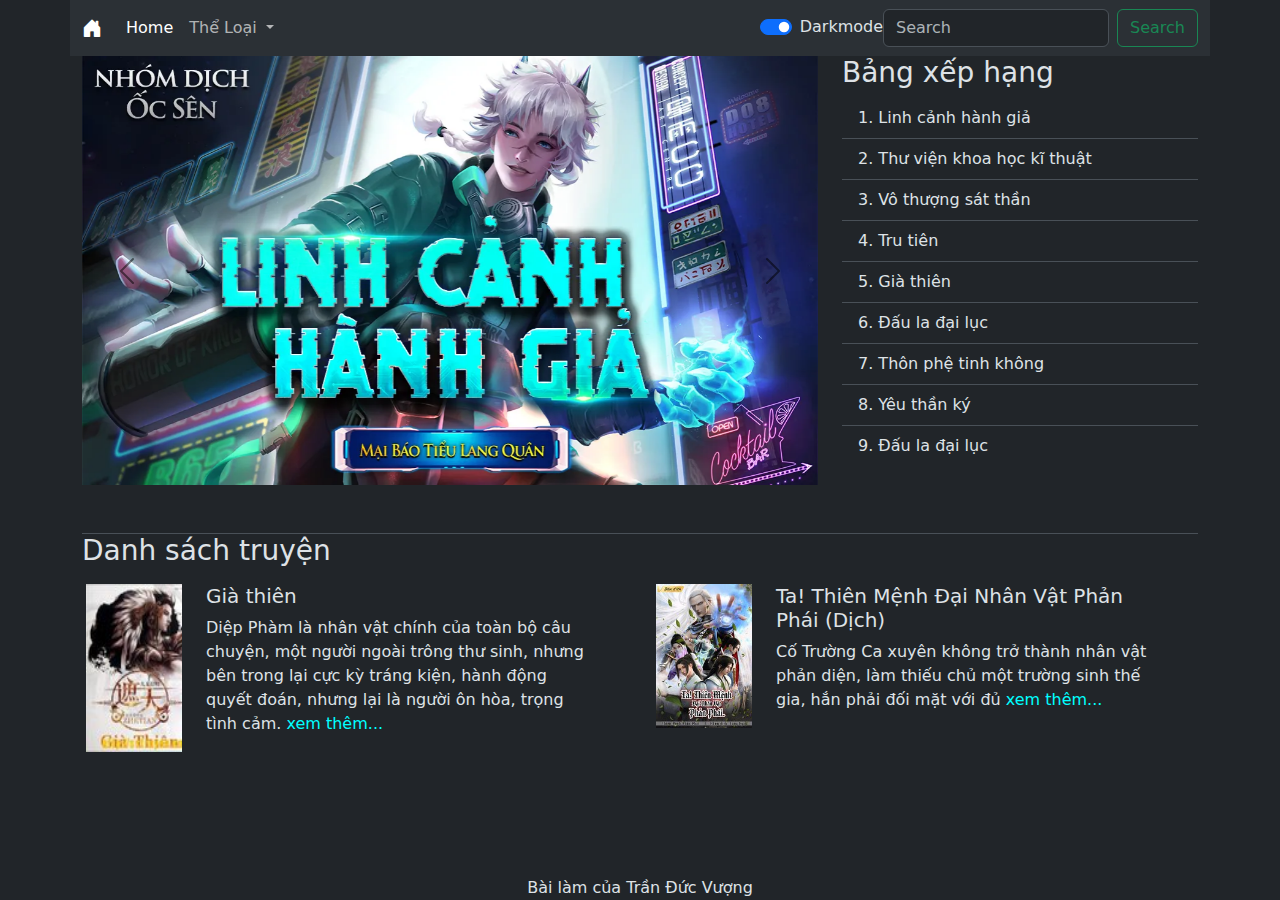
==== index.html @ ec964004 "Update Using cdn" ====
<!DOCTYPE html>
<html lang="en" data-bs-theme="dark">
  <head>
    <meta charset="UTF-8" />
    <meta name="viewport" content="width=device-width, initial-scale=1.0" />
    <title>Deadline 2 Die</title>
    <link
      href="https://cdn.jsdelivr.net/npm/bootstrap@5.3.3/dist/css/bootstrap.min.css"
      rel="stylesheet"
      integrity="sha384-QWTKZyjpPEjISv5WaRU9OFeRpok6YctnYmDr5pNlyT2bRjXh0JMhjY6hW+ALEwIH"
      crossorigin="anonymous"
    />

    <link
      rel="stylesheet"
      href="https://cdn.jsdelivr.net/npm/bootstrap-icons@1.11.3/font/bootstrap-icons.min.css"
    />
    <link rel="stylesheet" href="css/main.css" />
  </head>
  <!-- /*github link https://github.com/vuongprogk/DoanWeb.git*/ -->
  <body class="d-flex flex-column min-vh-100">
    <nav
      class="navbar navbar-expand-lg bg-body-tertiary container-xl sticky-top"
    >
      <div class="container-fluid">
        <a class="navbar-brand" href="#"
          ><i class="bi bi-house-door-fill"></i
        ></a>
        <button
          class="navbar-toggler"
          type="button"
          data-bs-toggle="collapse"
          data-bs-target="#navbarSupportedContent"
          aria-controls="navbarSupportedContent"
          aria-expanded="false"
          aria-label="Toggle navigation"
        >
          <span class="navbar-toggler-icon"></span>
        </button>
        <div class="collapse navbar-collapse" id="navbarSupportedContent">
          <ul class="navbar-nav me-auto mb-2 mb-lg-0">
            <li class="nav-item">
              <a class="nav-link active" aria-current="page" href="#">Home</a>
            </li>
            <li class="nav-item dropdown">
              <a
                class="nav-link dropdown-toggle"
                data-bs-toggle="dropdown"
                href="#"
                aria-expanded="true"
              >
                Thể Loại
              </a>
              <ul class="dropdown-menu">
                <li>
                  <a href="" class="dropdown-item">Huyền Huyễn</a>
                </li>

                <li>
                  <a href="" class="dropdown-item">Kiếm Hiệp</a>
                </li>

                <li>
                  <a href="" class="dropdown-item">Lịch Sử</a>
                </li>

                <li>
                  <a href="" class="dropdown-item">Ngôn Tình</a>
                </li>

                <li>
                  <a href="" class="dropdown-item">Tiên Hiệp</a>
                </li>

                <li>
                  <a href="" class="dropdown-item">Dị Giới</a>
                </li>

                <li>
                  <a href="" class="dropdown-item">Đô Thị</a>
                </li>

                <li>
                  <a href="" class="dropdown-item">Huyền Ảo</a>
                </li>

                <li>
                  <a href="" class="dropdown-item">Trinh Thám</a>
                </li>

                <li>
                  <a href="" class="dropdown-item">Cổ Đại</a>
                </li>

                <li>
                  <a href="" class="dropdown-item">Hệ Thống</a>
                </li>

                <li>
                  <a href="" class="dropdown-item">Khoa Huyễn</a>
                </li>

                <li>
                  <a href="" class="dropdown-item">Quân Sự</a>
                </li>

                <li>
                  <a href="" class="dropdown-item">Võng Du</a>
                </li>

                <li>
                  <a href="" class="dropdown-item">Xuyên Không</a>
                </li>

                <li>
                  <a href="" class="dropdown-item">Cổ Tiên Hiệp</a>
                </li>

                <li>
                  <a href="" class="dropdown-item">Đam Mỹ</a>
                </li>

                <li>
                  <a href="" class="dropdown-item">Huyền Bí</a>
                </li>

                <li>
                  <a href="" class="dropdown-item">Kỳ Huyễn</a>
                </li>

                <li>
                  <a href="" class="dropdown-item">Linh Dị</a>
                </li>

                <li>
                  <a href="" class="dropdown-item">Ma Pháp</a>
                </li>
              </ul>
            </li>
          </ul>
          <div class="form-check form-switch">
            <input
              class="form-check-input"
              type="checkbox"
              role="switch"
              id="darkmode"
              checked
            />
            <label class="form-check-label" for="darkmode">Darkmode</label>
          </div>
          <form class="d-flex" role="search">
            <input
              class="form-control me-2"
              type="search"
              placeholder="Search"
              aria-label="Search"
            />
            <button class="btn btn-outline-success" type="submit">
              Search
            </button>
          </form>
        </div>
      </div>
    </nav>
    <div class="container-xl w-100">
      <div class="row justify-content-center">
        <div
          id="carouselExample"
          class="carousel slide col-sm-11 col-lg-8"
          data-bs-ride="carousel"
        >
          <div class="carousel-inner">
            <div class="carousel-item active" data-bs-interval="4000">
              <img
                src="./images/linh-canh-hanh-gia-desktop-truyenyy.webp"
                class="d-block w-100"
                alt="..."
              />
            </div>
            <div class="carousel-item" data-bs-interval="4000">
              <img
                src="./images/thu-vien-khoa-hoc-desktop-truyenyy.webp"
                class="d-block w-100"
                alt="..."
              />
            </div>
            <div class="carousel-item" data-bs-interval="4000">
              <img
                src="./images/vo-thuong-sat-than2-desktop-truyenyy.webp"
                class="d-block w-100"
                alt="..."
              />
            </div>
          </div>
          <button
            class="carousel-control-prev"
            type="button"
            data-bs-target="#carouselExample"
            data-bs-slide="prev"
          >
            <span class="carousel-control-prev-icon" aria-hidden="true"></span>
            <span class="visually-hidden">Previous</span>
          </button>
          <button
            class="carousel-control-next"
            type="button"
            data-bs-target="#carouselExample"
            data-bs-slide="next"
          >
            <span class="carousel-control-next-icon" aria-hidden="true"></span>
            <span class="visually-hidden">Next</span>
          </button>
        </div>
        <div class="col-sm-11 col-lg-4">
          <h3>Bảng xếp hạng</h3>
          <div class="list-group list-group-flush list-group-numbered">
            <a
              href=""
              class="text-decoration-none list-group-item-action list-group-item"
              >Linh cảnh hành giả</a
            >
            <a
              href=""
              class="text-decoration-none list-group-item-action list-group-item"
              >Thư viện khoa học kĩ thuật</a
            >
            <a
              href=""
              class="text-decoration-none list-group-item-action list-group-item"
              >Vô thượng sát thần</a
            >
            <a
              href=""
              class="text-decoration-none list-group-item-action list-group-item"
              >Tru tiên</a
            >
            <a
              href=""
              class="text-decoration-none list-group-item-action list-group-item"
              >Già thiên</a
            >
            <a
              href=""
              class="text-decoration-none list-group-item-action list-group-item"
              >Đấu la đại lục</a
            >
            <a
              href=""
              class="text-decoration-none list-group-item-action list-group-item"
              >Thôn phệ tinh không</a
            >
            <a
              href=""
              class="text-decoration-none list-group-item-action list-group-item"
              >Yêu thần ký</a
            >
            <a
              href=""
              class="text-decoration-none list-group-item-action list-group-item"
              >Đấu la đại lục</a
            >
          </div>
        </div>
      </div>

      <div class="border-top border-1 mt-lg-5">
        <h3>Danh sách truyện</h3>
        <div class="row">
          <div class="list-group-flush list-group col-md-12 col-xl-6">
            <a
              href="./giathien/detail_introduction.html"
              class="text-decoration-none list-group-item-action list-group-item"
            >
              <div class="row">
                <img
                  src="./images/f289484e26.jpg"
                  alt=""
                  style="width: 120px"
                />
                <div class="col-8 col-sm-9">
                  <h5>Già thiên</h5>
                  <p class="description">
                    Diệp Phàm là nhân vật chính của toàn bộ câu chuyện, một
                    người ngoài trông thư sinh, nhưng bên trong lại cực kỳ tráng
                    kiện, hành động quyết đoán, nhưng lại là người ôn hòa, trọng
                    tình cảm.
                  </p>
                </div>
              </div>
            </a>
          </div>
          <div class="list-group-flush list-group col-md-12 col-xl-6">
            <a
              href=""
              class="text-decoration-none list-group-item-action list-group-item"
            >
              <div class="row">
                <img
                  src="./images/ta-thien-menh-dai-nhan-vat-phan-phai-dich-dcef1f18e3.jpg"
                  alt=""
                  style="width: 120px"
                />
                <div class="col-8 col-sm-9">
                  <h5>Ta! Thiên Mệnh Đại Nhân Vật Phản Phái (Dịch)</h5>
                  <p class="description">
                    Cố Trường Ca xuyên không trở thành nhân vật phản diện, làm
                    thiếu chủ một trường sinh thế gia, hắn phải đối mặt với đủ
                  </p>
                </div>
              </div>
            </a>
          </div>
        </div>
      </div>
    </div>
    <footer class="mt-auto container-xl text-center">
      Bài làm của Trần Đức Vượng
    </footer>
    <script
      src="https://cdn.jsdelivr.net/npm/bootstrap@5.3.3/dist/js/bootstrap.bundle.min.js"
      integrity="sha384-YvpcrYf0tY3lHB60NNkmXc5s9fDVZLESaAA55NDzOxhy9GkcIdslK1eN7N6jIeHz"
      crossorigin="anonymous"
    ></script>

    <script src="./js/javascript.js"></script>
  </body>
</html>
---- css/main.css ----
.description::after {
  content: "xem thêm...";
  color: cyan;
}
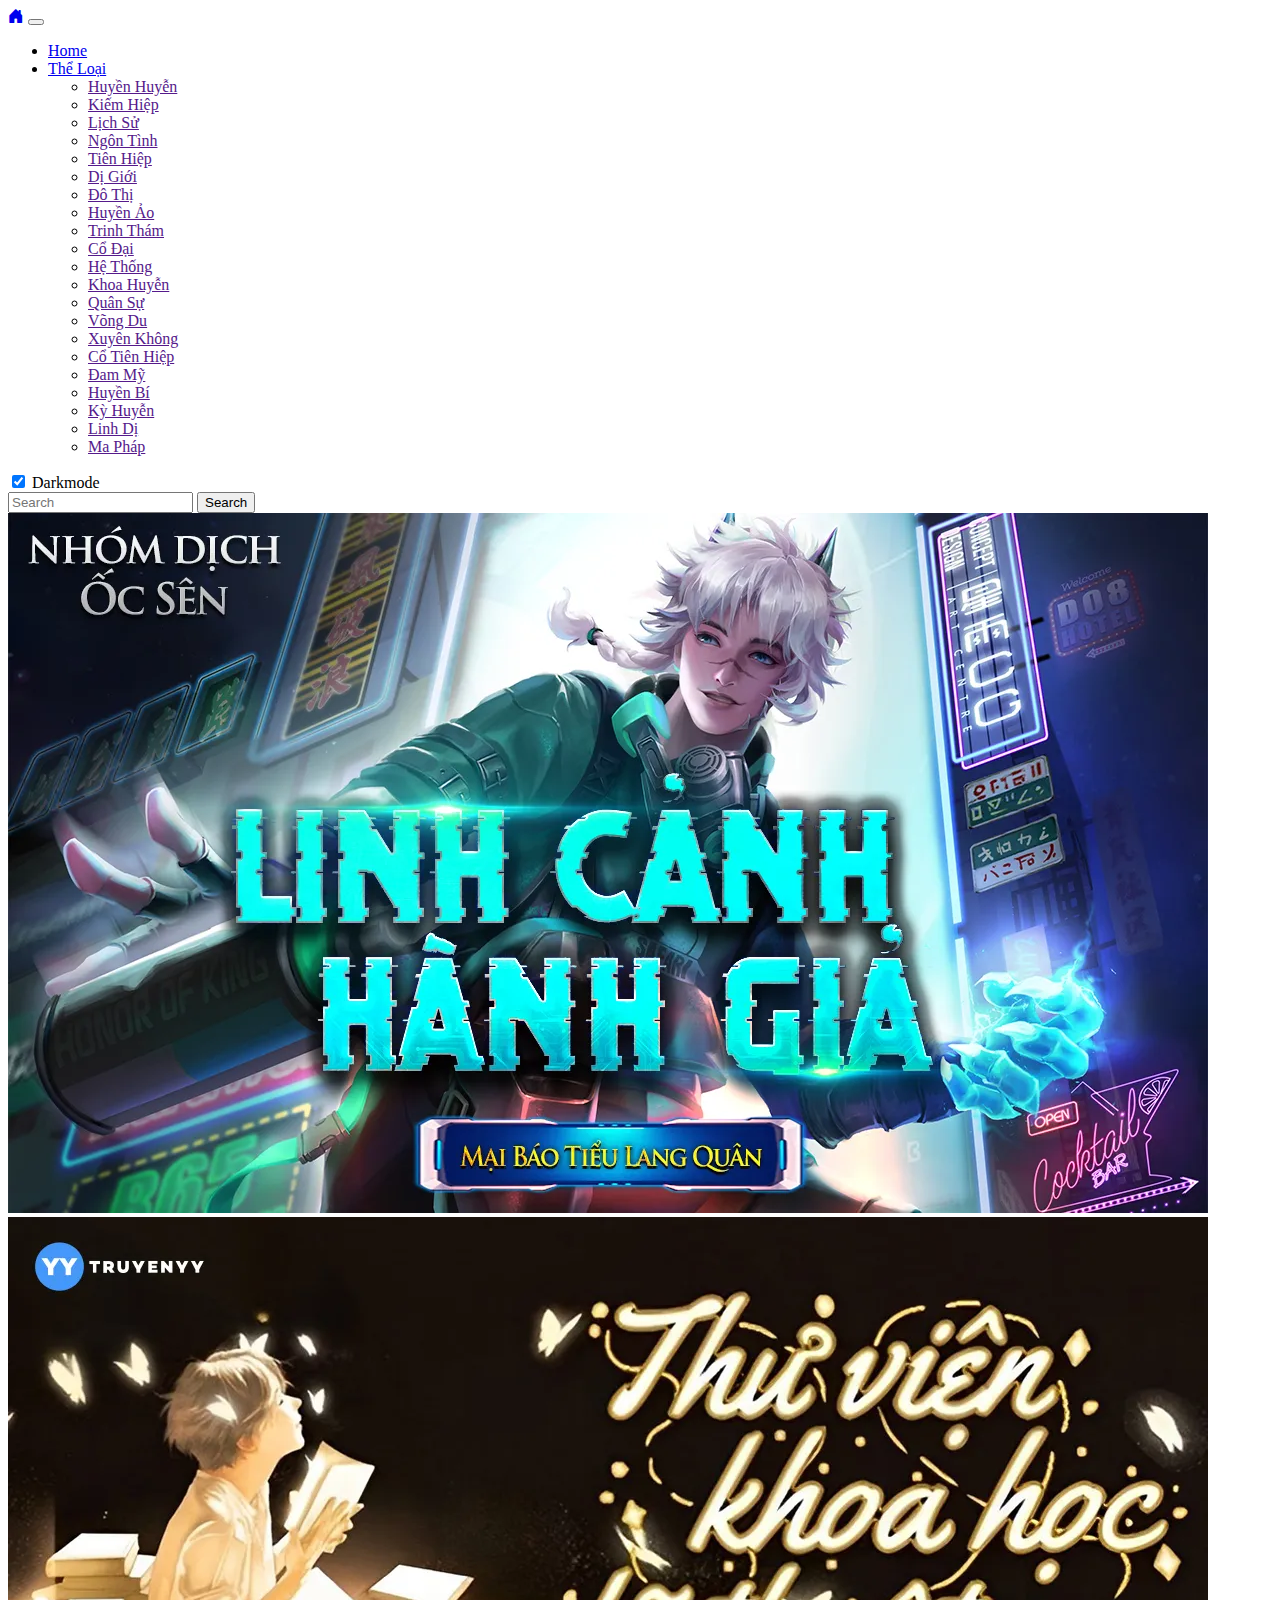
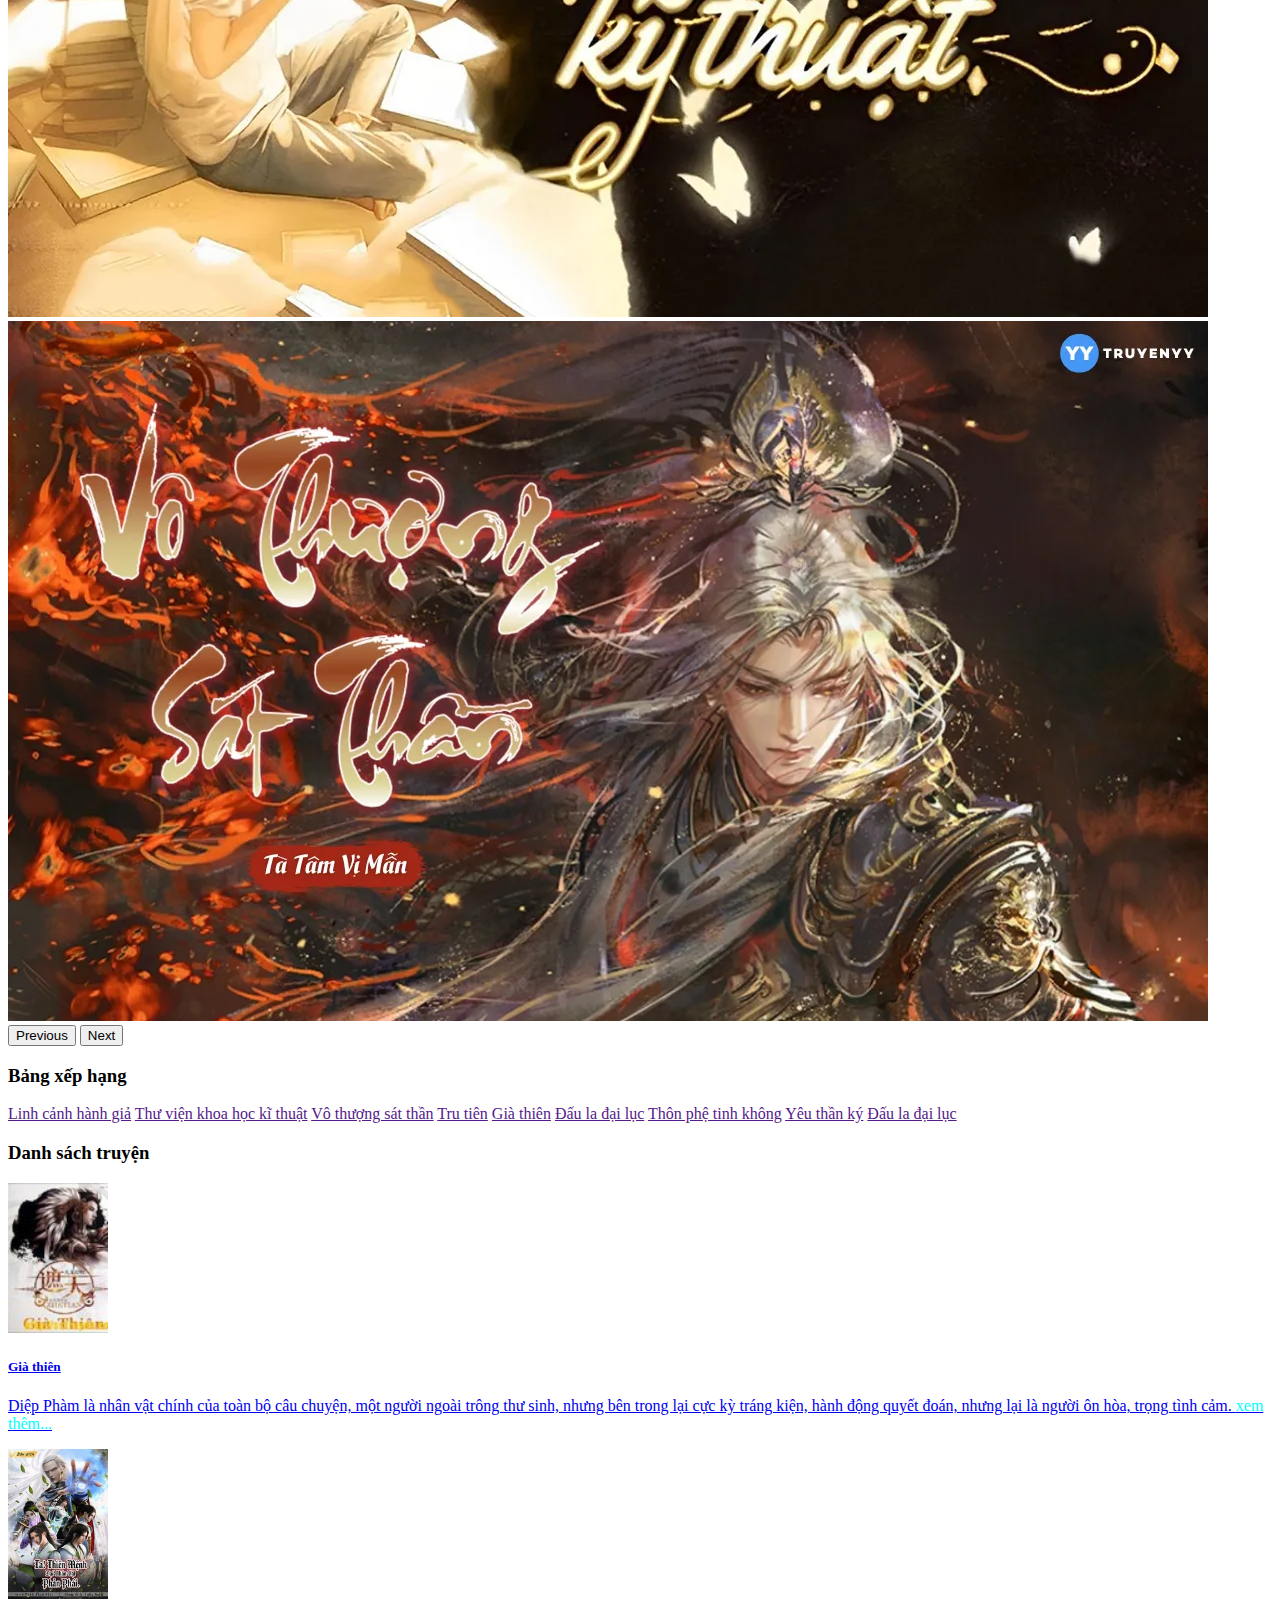
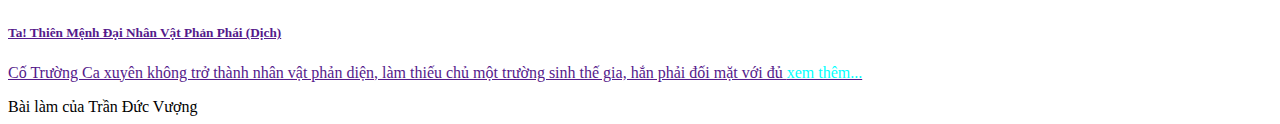
==== commit 7e3a5c91: "update button" ====
--- a/index.html
+++ b/index.html
@@ -4,13 +4,7 @@
     <meta charset="UTF-8" />
     <meta name="viewport" content="width=device-width, initial-scale=1.0" />
     <title>Deadline 2 Die</title>
-    <link
-      href="https://cdn.jsdelivr.net/npm/bootstrap@5.3.3/dist/css/bootstrap.min.css"
-      rel="stylesheet"
-      integrity="sha384-QWTKZyjpPEjISv5WaRU9OFeRpok6YctnYmDr5pNlyT2bRjXh0JMhjY6hW+ALEwIH"
-      crossorigin="anonymous"
-    />
-
+    <link rel="stylesheet" href="bootstrap-5.3.3/dist/css/bootstrap.min.css" />
     <link
       rel="stylesheet"
       href="https://cdn.jsdelivr.net/npm/bootstrap-icons@1.11.3/font/bootstrap-icons.min.css"
@@ -272,12 +266,14 @@
               class="text-decoration-none list-group-item-action list-group-item"
             >
               <div class="row">
-                <img
-                  src="./images/f289484e26.jpg"
-                  alt=""
-                  style="width: 120px"
-                />
-                <div class="col-8 col-sm-9">
+                <div class="col-3">
+                  <img
+                    src="./images/f289484e26.jpg"
+                    alt=""
+                    style="max-height: 150px; height: 150px"
+                  />
+                </div>
+                <div class="col-8">
                   <h5>Già thiên</h5>
                   <p class="description">
                     Diệp Phàm là nhân vật chính của toàn bộ câu chuyện, một
@@ -295,12 +291,14 @@
               class="text-decoration-none list-group-item-action list-group-item"
             >
               <div class="row">
-                <img
-                  src="./images/ta-thien-menh-dai-nhan-vat-phan-phai-dich-dcef1f18e3.jpg"
-                  alt=""
-                  style="width: 120px"
-                />
-                <div class="col-8 col-sm-9">
+                <div class="col-3">
+                  <img
+                    src="./images/ta-thien-menh-dai-nhan-vat-phan-phai-dich-dcef1f18e3.jpg"
+                    alt=""
+                    style="max-height: 150px"
+                  />
+                </div>
+                <div class="col-8">
                   <h5>Ta! Thiên Mệnh Đại Nhân Vật Phản Phái (Dịch)</h5>
                   <p class="description">
                     Cố Trường Ca xuyên không trở thành nhân vật phản diện, làm
@@ -316,12 +314,7 @@
     <footer class="mt-auto container-xl text-center">
       Bài làm của Trần Đức Vượng
     </footer>
-    <script
-      src="https://cdn.jsdelivr.net/npm/bootstrap@5.3.3/dist/js/bootstrap.bundle.min.js"
-      integrity="sha384-YvpcrYf0tY3lHB60NNkmXc5s9fDVZLESaAA55NDzOxhy9GkcIdslK1eN7N6jIeHz"
-      crossorigin="anonymous"
-    ></script>
-
-    <script src="./js/javascript.js"></script>
+    <script src="bootstrap-5.3.3/dist/js/bootstrap.bundle.min.js"></script>
+    <script src="/js/javascript.js"></script>
   </body>
 </html>
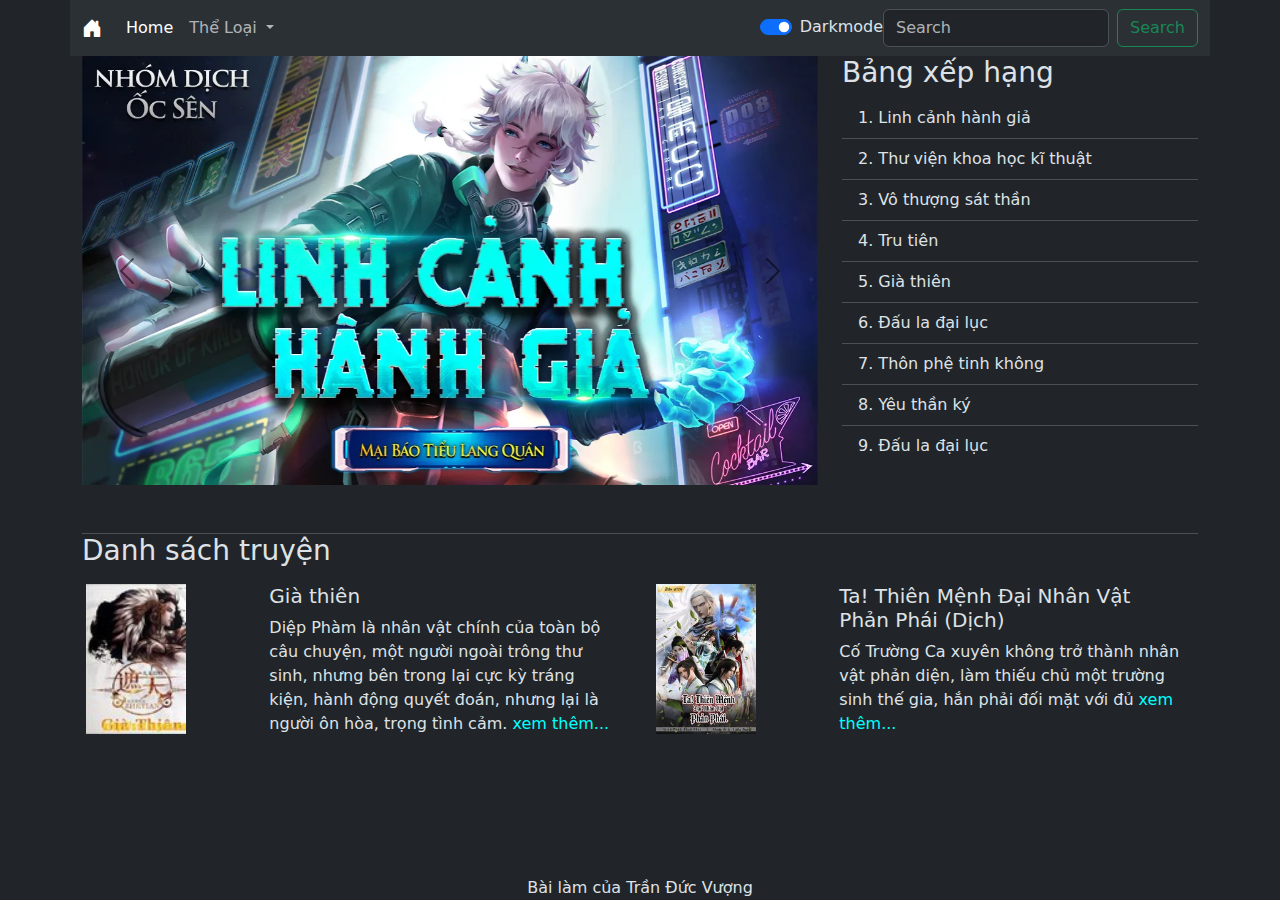
==== commit 3154a52e: "Update button and list" ====
--- a/index.html
+++ b/index.html
@@ -4,7 +4,13 @@
     <meta charset="UTF-8" />
     <meta name="viewport" content="width=device-width, initial-scale=1.0" />
     <title>Deadline 2 Die</title>
-    <link rel="stylesheet" href="bootstrap-5.3.3/dist/css/bootstrap.min.css" />
+    <link
+      href="https://cdn.jsdelivr.net/npm/bootstrap@5.3.3/dist/css/bootstrap.min.css"
+      rel="stylesheet"
+      integrity="sha384-QWTKZyjpPEjISv5WaRU9OFeRpok6YctnYmDr5pNlyT2bRjXh0JMhjY6hW+ALEwIH"
+      crossorigin="anonymous"
+    />
+
     <link
       rel="stylesheet"
       href="https://cdn.jsdelivr.net/npm/bootstrap-icons@1.11.3/font/bootstrap-icons.min.css"
@@ -266,7 +272,7 @@
               class="text-decoration-none list-group-item-action list-group-item"
             >
               <div class="row">
-                <div class="col-3">
+                <div class="col-4">
                   <img
                     src="./images/f289484e26.jpg"
                     alt=""
@@ -291,7 +297,7 @@
               class="text-decoration-none list-group-item-action list-group-item"
             >
               <div class="row">
-                <div class="col-3">
+                <div class="col-4">
                   <img
                     src="./images/ta-thien-menh-dai-nhan-vat-phan-phai-dich-dcef1f18e3.jpg"
                     alt=""
@@ -314,7 +320,12 @@
     <footer class="mt-auto container-xl text-center">
       Bài làm của Trần Đức Vượng
     </footer>
-    <script src="bootstrap-5.3.3/dist/js/bootstrap.bundle.min.js"></script>
-    <script src="/js/javascript.js"></script>
+    <script
+      src="https://cdn.jsdelivr.net/npm/bootstrap@5.3.3/dist/js/bootstrap.bundle.min.js"
+      integrity="sha384-YvpcrYf0tY3lHB60NNkmXc5s9fDVZLESaAA55NDzOxhy9GkcIdslK1eN7N6jIeHz"
+      crossorigin="anonymous"
+    ></script>
+
+    <script src="./js/javascript.js"></script>
   </body>
 </html>
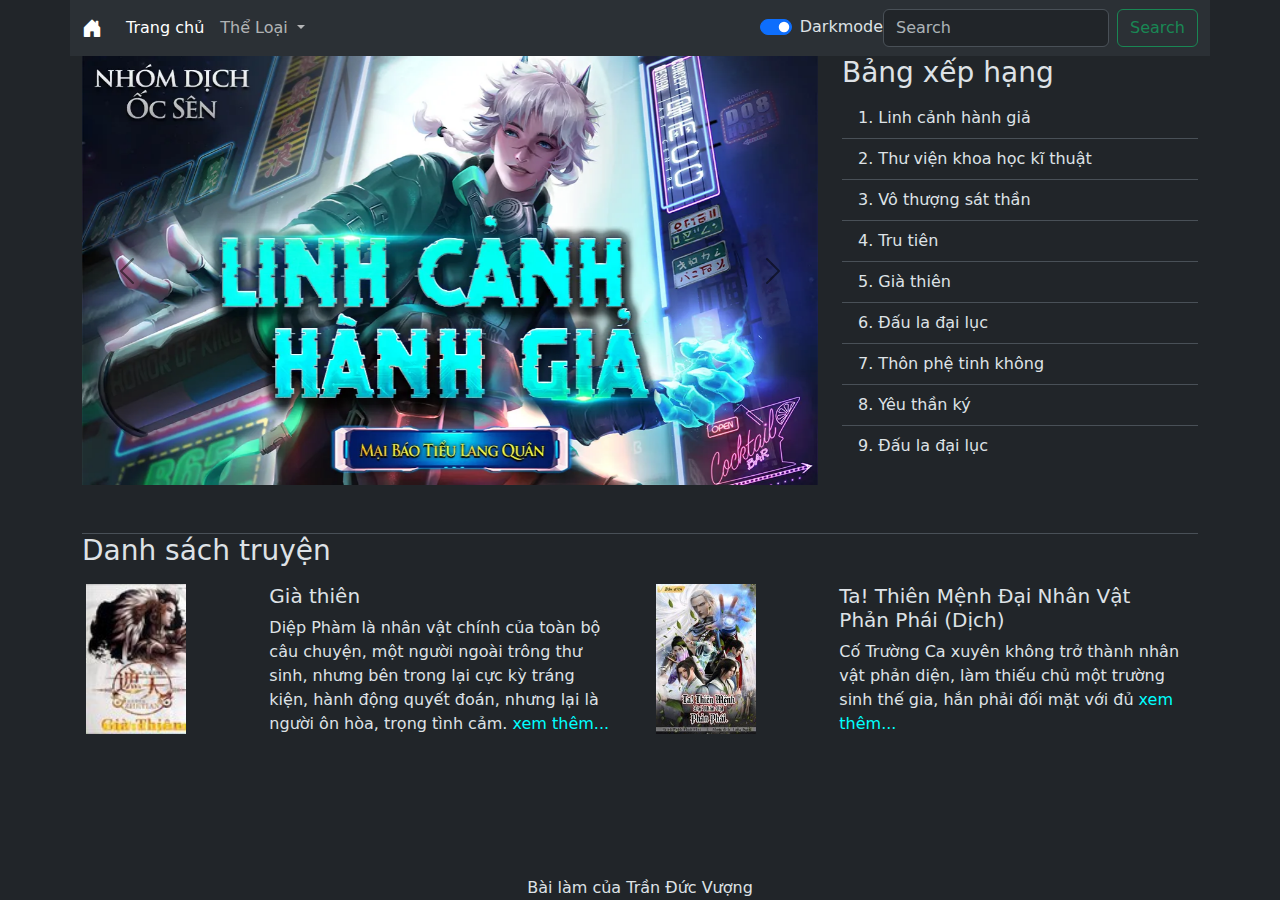
==== commit 22546f0e: "Update home text" ====
--- a/index.html
+++ b/index.html
@@ -40,7 +40,9 @@
         <div class="collapse navbar-collapse" id="navbarSupportedContent">
           <ul class="navbar-nav me-auto mb-2 mb-lg-0">
             <li class="nav-item">
-              <a class="nav-link active" aria-current="page" href="#">Home</a>
+              <a class="nav-link active" aria-current="page" href="#"
+                >Trang chủ</a
+              >
             </li>
             <li class="nav-item dropdown">
               <a
@@ -266,7 +268,7 @@
       <div class="border-top border-1 mt-lg-5">
         <h3>Danh sách truyện</h3>
         <div class="row">
-          <div class="list-group-flush list-group col-md-12 col-xl-6">
+          <div class="list-group-flush list-group col-sm-12 col-md-6">
             <a
               href="./giathien/detail_introduction.html"
               class="text-decoration-none list-group-item-action list-group-item"
@@ -291,7 +293,7 @@
               </div>
             </a>
           </div>
-          <div class="list-group-flush list-group col-md-12 col-xl-6">
+          <div class="list-group-flush list-group col-sm-12 col-md-6">
             <a
               href=""
               class="text-decoration-none list-group-item-action list-group-item"
--- a/css/main.css
+++ b/css/main.css
@@ -2,3 +2,16 @@
   content: "xem thêm...";
   color: cyan;
 }
+.img-banner {
+  min-height: 150px;
+}
+@media only screen and (min-width: 992px) {
+  .img-banner {
+    min-height: 300px;
+  }
+}
+@media only screen and (min-width: 768px) {
+  .img-banner {
+    min-height: 225px;
+  }
+}
